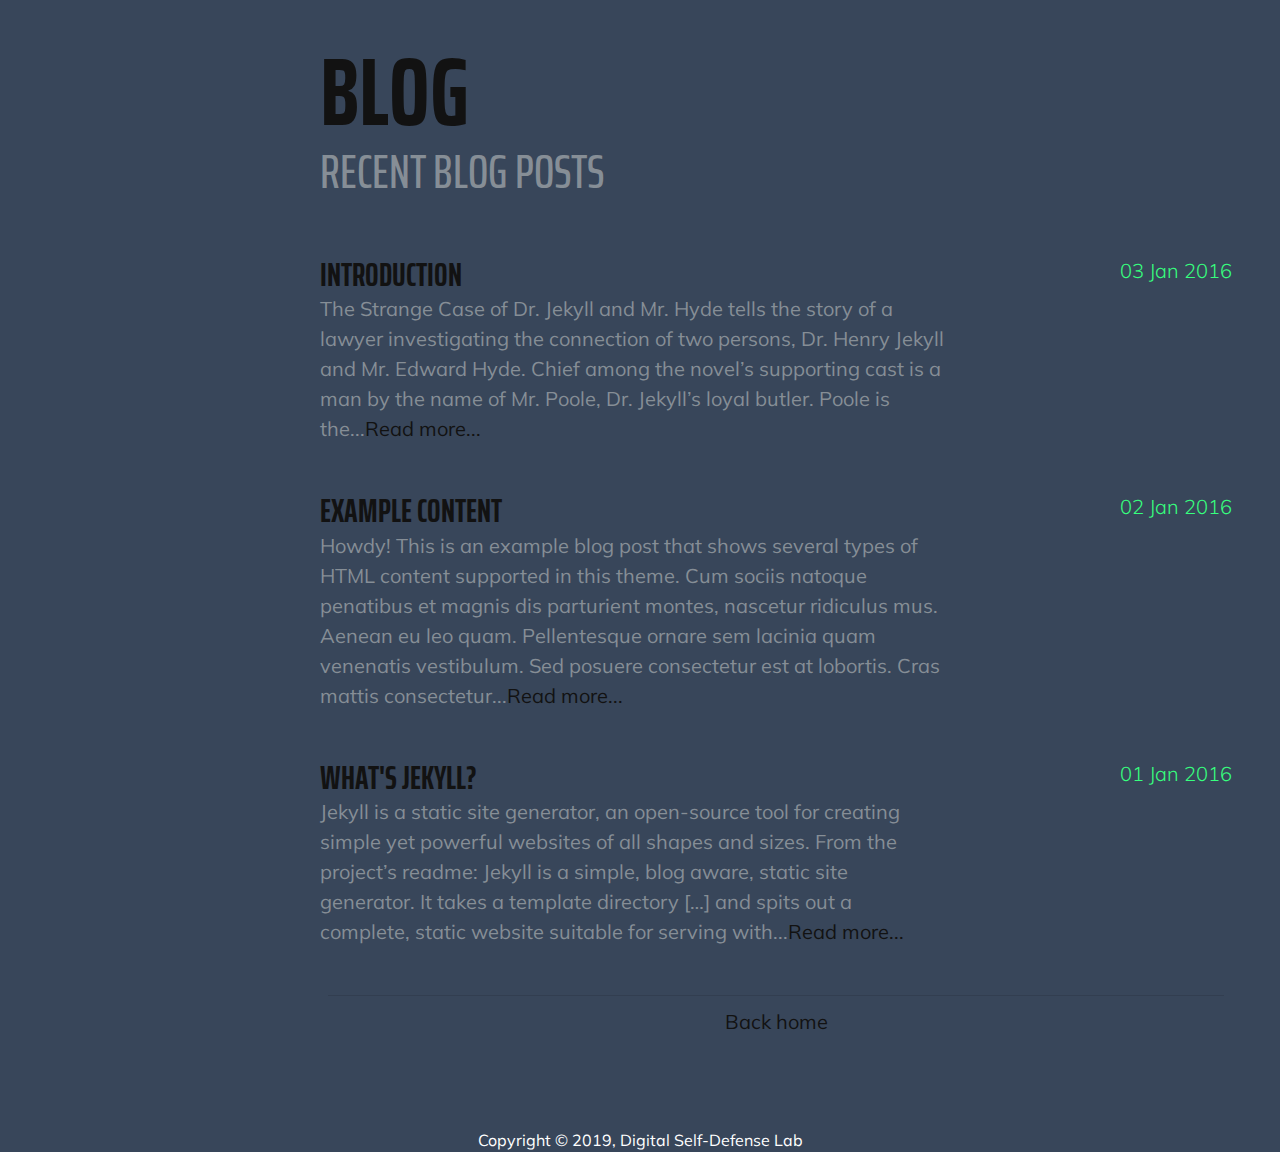
==== blog/index.html @ d59abece "Digital Self-Defense Lab Public Beta" ====
<!DOCTYPE html>
<html lang="en-US">
  <head>
    <meta charset="utf-8">
    <meta name="viewport" content="width=device-width, initial-scale=1, shrink-to-fit=no">
    <meta name="description" content="Hackerspace, Infosec Community, IT Security, Cyber Security, Information Security, Ethical Hacking, Penetration Testing, Web Application Security, Network Security, Cryptography, Security Research, Malware Analysis, Threat Intelligence, OSINT, OPSEC, Reverse Engineering, Exploit Development, DFIR, Forensics, Incident Response, SOC, CSIRT">
    <meta name="author" content="anonymous">
    <title>Digital Self-Defense Lab - Blog</title>
    <link href="/assets/vendor/bootstrap/css/bootstrap.min.css" rel="stylesheet">
    <link href="https://fonts.googleapis.com/css?family=Saira+Extra+Condensed:500,700" rel="stylesheet">
    <link href="https://fonts.googleapis.com/css?family=Muli:400,400i,800,800i" rel="stylesheet">
    <link href="/assets/vendor/fontawesome-free/css/all.min.css" rel="stylesheet">
    <link href="/assets/css/main.min.css" rel="stylesheet">
    <link rel="shortcut icon" href="/assets/img/favicon.ico">
    <link rel="icon" type="image/png" href="/assets/img/favicon-32x32.png" sizes="32x32">
    <link rel="icon" type="image/png" href="/assets/img/favicon-96x96.png" sizes="96x96">
    <link rel="apple-touch-icon" sizes="180x180" href="/assets/img/apple-touch-icon.png">
  </head>
  <body id="page-top">
    <div class="container-fluid p-0">
      <section class="main-section p-3 p-lg-5 d-flex align-items-center" id="Blog">
        <div class="w-100">
          <h1 class="mb-0">Blog</h1>
          <div class="subheading mb-5">Recent Blog Posts</div>
          <div class="main-item d-flex flex-column flex-md-row justify-content-between mb-5">
            <div class="main-content">
              <h3 class="mb-0">Introduction</h3>
              <p class="lead mb-0">The Strange Case of Dr. Jekyll and Mr. Hyde tells the story of a lawyer investigating the connection of two persons, Dr. Henry Jekyll and Mr. Edward Hyde. Chief among the novel’s supporting cast is a man by the name of Mr. Poole, Dr. Jekyll’s loyal butler. Poole is the...<a href="/2016/01/03/introduction.html">Read more...</a></p>
            </div>
            <div class="main-date text-md-right">
              <span class="text-primary lead"><time datetime="2016-01-03T00:00:00+01:00">03 Jan 2016</time></span>
            </div>
          </div>
          <div class="main-item d-flex flex-column flex-md-row justify-content-between mb-5">
            <div class="main-content">
              <h3 class="mb-0">Example content</h3>
              <p class="lead mb-0">Howdy! This is an example blog post that shows several types of HTML content supported in this theme. Cum sociis natoque penatibus et magnis dis parturient montes, nascetur ridiculus mus. Aenean eu leo quam. Pellentesque ornare sem lacinia quam venenatis vestibulum. Sed posuere consectetur est at lobortis. Cras mattis consectetur...<a href="/2016/01/02/example-content.html">Read more...</a></p>
            </div>
            <div class="main-date text-md-right">
              <span class="text-primary lead"><time datetime="2016-01-02T00:00:00+01:00">02 Jan 2016</time></span>
            </div>
          </div>
          <div class="main-item d-flex flex-column flex-md-row justify-content-between mb-5">
            <div class="main-content">
              <h3 class="mb-0">What's Jekyll?</h3>
              <p class="lead mb-0">Jekyll is a static site generator, an open-source tool for creating simple yet powerful websites of all shapes and sizes. From the project’s readme: Jekyll is a simple, blog aware, static site generator. It takes a template directory […] and spits out a complete, static website suitable for serving with...<a href="/2016/01/01/whats-jekyll.html">Read more...</a></p>
            </div>
            <div class="main-date text-md-right">
              <span class="text-primary lead"><time datetime="2016-01-01T00:00:00+01:00">01 Jan 2016</time></span>
            </div>
          </div>
          <hr class="m-2">
          <footer>
            <div class="pagination-wrapper">
              <div class="pagination">
                <a class="pagination-step" href="/">Back home</a>
              </div>
            </footer>
          </div>
        </section>
      </div>
      <div class="container-fluid p-0">
        <footer class="global-footer">
          <p class="m-0 text-center text-white">Copyright &copy; 2019, Digital Self-Defense Lab</p>
        </footer>
      </div>
      <script src="/assets/vendor/jquery/jquery.min.js"></script>
      <script src="/assets/vendor/bootstrap/js/bootstrap.bundle.min.js"></script>
      <script src="/assets/vendor/jquery-easing/jquery.easing.min.js"></script>
      <script src="/assets/js/main.min.js"></script>
    </body>
  </html>
---- assets/css/main.min.css ----
body{font-family:'Muli', -apple-system, BlinkMacSystemFont, 'Segoe UI', Roboto, 'Helvetica Neue', Arial, sans-serif, 'Apple Color Emoji', 'Segoe UI Emoji', 'Segoe UI Symbol', 'Noto Color Emoji';padding-top:54px;color:#868e96;background-color:#38465a}@media (min-width: 992px){body{padding-top:0;padding-left:17rem}}@media (min-width: 992px){.global-footer{padding-right:17rem}}h1,h2,h3,h4,h5,h6{font-family:'Saira Extra Condensed', -apple-system, BlinkMacSystemFont, 'Segoe UI', Roboto, 'Helvetica Neue', Arial, sans-serif, 'Apple Color Emoji', 'Segoe UI Emoji', 'Segoe UI Symbol', 'Noto Color Emoji';font-weight:700;text-transform:uppercase;color:#121212}h1{font-size:6rem;line-height:5.5rem}h2{font-size:3.5rem}h3{font-size:2rem}p.lead{font-size:1.25rem;font-weight:400}.subheading{text-transform:uppercase;font-weight:500;font-family:'Saira Extra Condensed', -apple-system, BlinkMacSystemFont, 'Segoe UI', Roboto, 'Helvetica Neue', Arial, sans-serif, 'Apple Color Emoji', 'Segoe UI Emoji', 'Segoe UI Symbol', 'Noto Color Emoji';font-size:3.0rem}.social-icons a{display:inline-block;height:3.5rem;width:3.5rem;background-color:#495057;color:#fff !important;border-radius:100%;text-align:center;font-size:1.5rem;line-height:3.5rem;margin-right:1rem}.social-icons a:last-child{margin-right:0}.social-icons a:hover{background-color:#495057}#sideNav .navbar-nav .nav-item .nav-link{font-weight:800;font-size:1.2rem;letter-spacing:0.05rem;text-transform:uppercase}#sideNav .navbar-toggler:focus{outline-color:#6c7681}@media (min-width: 992px){#sideNav{text-align:center;position:fixed;top:0;left:0;display:flex;flex-direction:column;width:17rem;height:100vh}#sideNav .navbar-brand{display:flex;margin:auto auto 0;padding:0.5rem}#sideNav .navbar-brand .img-profile{max-width:10rem;max-height:10rem;border:0.5rem solid rgba(255,255,255,0.2)}#sideNav .navbar-collapse{display:flex;align-items:flex-start;flex-grow:0;width:100%;margin-bottom:auto}#sideNav .navbar-collapse .navbar-nav{flex-direction:column;width:100%}#sideNav .navbar-collapse .navbar-nav .nav-item{display:block}#sideNav .navbar-collapse .navbar-nav .nav-item .nav-link{display:block}}section.main-section{padding-top:5rem !important;padding-bottom:5rem !important;max-width:75rem}section.main-section .main-item .main-date{min-width:none}section.main-section .main-item .main-email{margin-top:0;color:#121212;font-size:1.65rem;font-weight:bold}@media (min-width: 768px){section.main-section{min-height:100vh}section.main-section .main-item .main-date{min-width:18rem}}@media (min-width: 992px){section.main-section{padding-top:3rem !important;padding-bottom:3rem !important}}.bg-primary{background-color:#495057 !important}.text-primary{color:#37ff7e !important}a{color:#121212}a:hover,a:focus,a:active{color:#262a2d}pre{color:#37ff7e}.pagination-wrapper{text-align:center;font-size:1.25rem}.pagination{display:inline-block;margin:0 0 2rem}.pagination a,.pagination span{border-radius:3px;float:left;height:36px;line-height:36px;width:30px}a.pagination-step,span.pagination-step{padding:0 10px;width:auto}.pagination-first,.pagination-last,.pagination-more{display:none}.pagination .active{background:#ddd;color:#fff}@media (min-width: 38em){.pagination-first,.pagination-last,.pagination-more{display:block}a.pagination-step,span.pagination-step{padding:0 15px;width:auto}}
/*# sourceMappingURL=main.min.css.map */
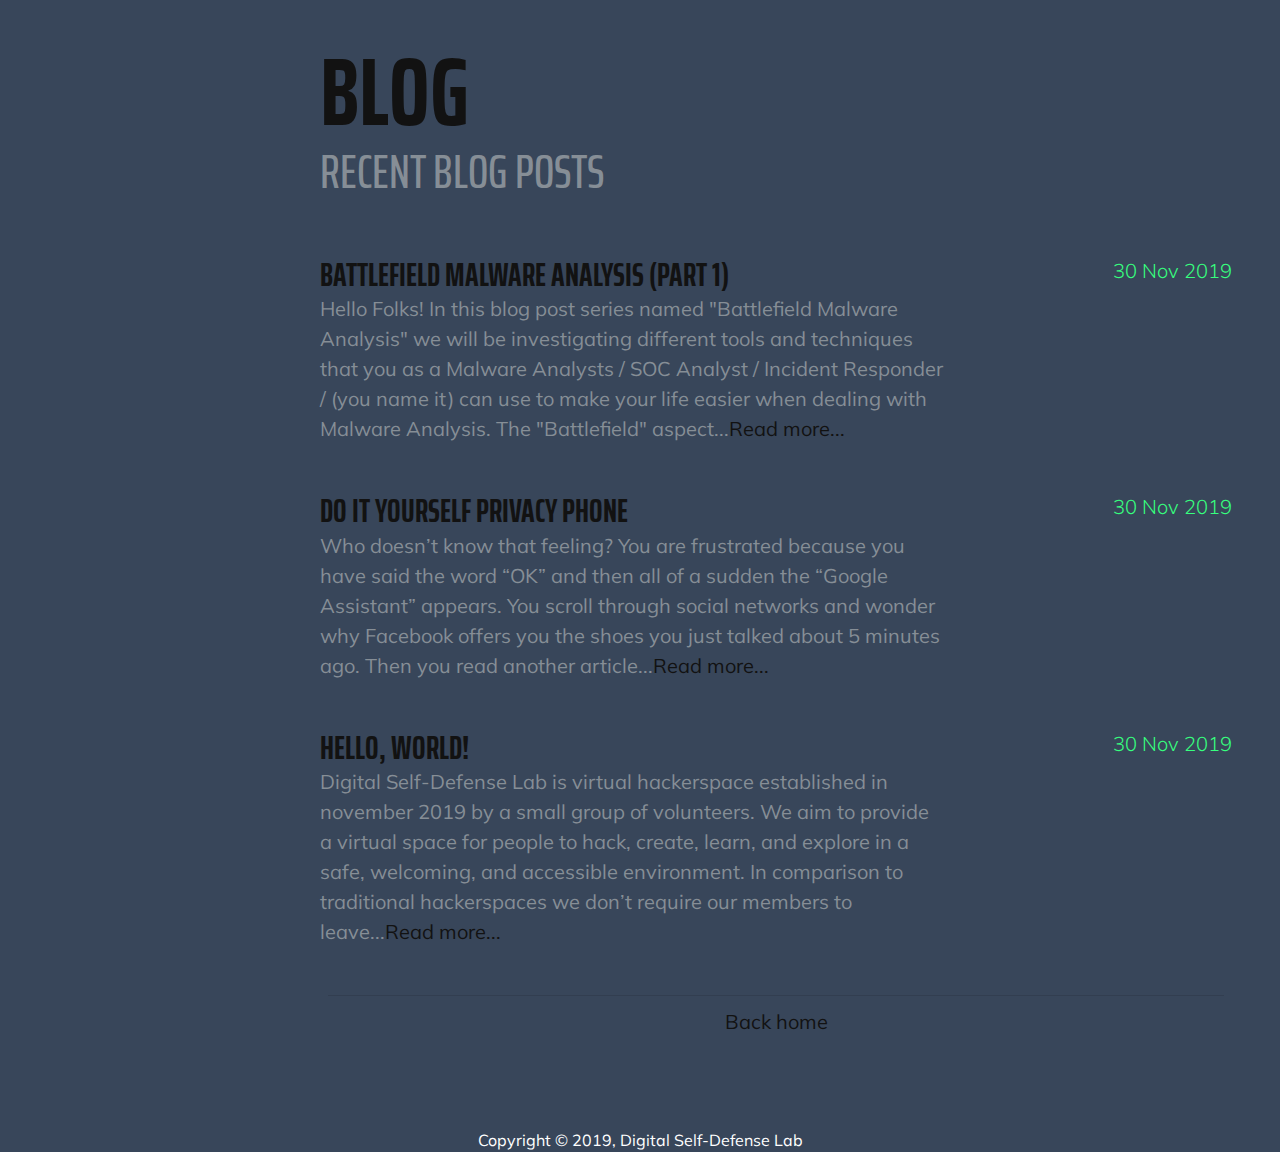
==== commit 6b384f42: "release" ====
--- a/blog/index.html
+++ b/blog/index.html
@@ -24,29 +24,29 @@
           <div class="subheading mb-5">Recent Blog Posts</div>
           <div class="main-item d-flex flex-column flex-md-row justify-content-between mb-5">
             <div class="main-content">
-              <h3 class="mb-0">Introduction</h3>
-              <p class="lead mb-0">The Strange Case of Dr. Jekyll and Mr. Hyde tells the story of a lawyer investigating the connection of two persons, Dr. Henry Jekyll and Mr. Edward Hyde. Chief among the novel’s supporting cast is a man by the name of Mr. Poole, Dr. Jekyll’s loyal butler. Poole is the...<a href="/2016/01/03/introduction.html">Read more...</a></p>
+              <h3 class="mb-0">Battlefield Malware Analysis (Part 1)</h3>
+              <p class="lead mb-0">Hello Folks! In this blog post series named "Battlefield Malware Analysis" we will be investigating different tools and techniques that you as a Malware Analysts / SOC Analyst / Incident Responder / (you name it) can use to make your life easier when dealing with Malware Analysis. The "Battlefield" aspect...<a href="/2019/11/30/Battlefield-Malware-Analysis.html">Read more...</a></p>
             </div>
             <div class="main-date text-md-right">
-              <span class="text-primary lead"><time datetime="2016-01-03T00:00:00+01:00">03 Jan 2016</time></span>
+              <span class="text-primary lead"><time datetime="2019-11-30T11:00:02+01:00">30 Nov 2019</time></span>
             </div>
           </div>
           <div class="main-item d-flex flex-column flex-md-row justify-content-between mb-5">
             <div class="main-content">
-              <h3 class="mb-0">Example content</h3>
-              <p class="lead mb-0">Howdy! This is an example blog post that shows several types of HTML content supported in this theme. Cum sociis natoque penatibus et magnis dis parturient montes, nascetur ridiculus mus. Aenean eu leo quam. Pellentesque ornare sem lacinia quam venenatis vestibulum. Sed posuere consectetur est at lobortis. Cras mattis consectetur...<a href="/2016/01/02/example-content.html">Read more...</a></p>
+              <h3 class="mb-0">Do it yourself Privacy Phone</h3>
+              <p class="lead mb-0">Who doesn’t know that feeling? You are frustrated because you have said the word “OK” and then all of a sudden the “Google Assistant” appears. You scroll through social networks and wonder why Facebook offers you the shoes you just talked about 5 minutes ago. Then you read another article...<a href="/2019/11/30/Do-It-Yourself-Privacy-Phone.html">Read more...</a></p>
             </div>
             <div class="main-date text-md-right">
-              <span class="text-primary lead"><time datetime="2016-01-02T00:00:00+01:00">02 Jan 2016</time></span>
+              <span class="text-primary lead"><time datetime="2019-11-30T11:00:01+01:00">30 Nov 2019</time></span>
             </div>
           </div>
           <div class="main-item d-flex flex-column flex-md-row justify-content-between mb-5">
             <div class="main-content">
-              <h3 class="mb-0">What's Jekyll?</h3>
-              <p class="lead mb-0">Jekyll is a static site generator, an open-source tool for creating simple yet powerful websites of all shapes and sizes. From the project’s readme: Jekyll is a simple, blog aware, static site generator. It takes a template directory […] and spits out a complete, static website suitable for serving with...<a href="/2016/01/01/whats-jekyll.html">Read more...</a></p>
+              <h3 class="mb-0">Hello, World!</h3>
+              <p class="lead mb-0">Digital Self-Defense Lab is virtual hackerspace established in november 2019 by a small group of volunteers. We aim to provide a virtual space for people to hack, create, learn, and explore in a safe, welcoming, and accessible environment. In comparison to traditional hackerspaces we don’t require our members to leave...<a href="/2019/11/30/Hello-World.html">Read more...</a></p>
             </div>
             <div class="main-date text-md-right">
-              <span class="text-primary lead"><time datetime="2016-01-01T00:00:00+01:00">01 Jan 2016</time></span>
+              <span class="text-primary lead"><time datetime="2019-11-30T11:00:00+01:00">30 Nov 2019</time></span>
             </div>
           </div>
           <hr class="m-2">
--- a/assets/css/main.min.css
+++ b/assets/css/main.min.css
@@ -1,2 +1,2 @@
-body{font-family:'Muli', -apple-system, BlinkMacSystemFont, 'Segoe UI', Roboto, 'Helvetica Neue', Arial, sans-serif, 'Apple Color Emoji', 'Segoe UI Emoji', 'Segoe UI Symbol', 'Noto Color Emoji';padding-top:54px;color:#868e96;background-color:#38465a}@media (min-width: 992px){body{padding-top:0;padding-left:17rem}}@media (min-width: 992px){.global-footer{padding-right:17rem}}h1,h2,h3,h4,h5,h6{font-family:'Saira Extra Condensed', -apple-system, BlinkMacSystemFont, 'Segoe UI', Roboto, 'Helvetica Neue', Arial, sans-serif, 'Apple Color Emoji', 'Segoe UI Emoji', 'Segoe UI Symbol', 'Noto Color Emoji';font-weight:700;text-transform:uppercase;color:#121212}h1{font-size:6rem;line-height:5.5rem}h2{font-size:3.5rem}h3{font-size:2rem}p.lead{font-size:1.25rem;font-weight:400}.subheading{text-transform:uppercase;font-weight:500;font-family:'Saira Extra Condensed', -apple-system, BlinkMacSystemFont, 'Segoe UI', Roboto, 'Helvetica Neue', Arial, sans-serif, 'Apple Color Emoji', 'Segoe UI Emoji', 'Segoe UI Symbol', 'Noto Color Emoji';font-size:3.0rem}.social-icons a{display:inline-block;height:3.5rem;width:3.5rem;background-color:#495057;color:#fff !important;border-radius:100%;text-align:center;font-size:1.5rem;line-height:3.5rem;margin-right:1rem}.social-icons a:last-child{margin-right:0}.social-icons a:hover{background-color:#495057}#sideNav .navbar-nav .nav-item .nav-link{font-weight:800;font-size:1.2rem;letter-spacing:0.05rem;text-transform:uppercase}#sideNav .navbar-toggler:focus{outline-color:#6c7681}@media (min-width: 992px){#sideNav{text-align:center;position:fixed;top:0;left:0;display:flex;flex-direction:column;width:17rem;height:100vh}#sideNav .navbar-brand{display:flex;margin:auto auto 0;padding:0.5rem}#sideNav .navbar-brand .img-profile{max-width:10rem;max-height:10rem;border:0.5rem solid rgba(255,255,255,0.2)}#sideNav .navbar-collapse{display:flex;align-items:flex-start;flex-grow:0;width:100%;margin-bottom:auto}#sideNav .navbar-collapse .navbar-nav{flex-direction:column;width:100%}#sideNav .navbar-collapse .navbar-nav .nav-item{display:block}#sideNav .navbar-collapse .navbar-nav .nav-item .nav-link{display:block}}section.main-section{padding-top:5rem !important;padding-bottom:5rem !important;max-width:75rem}section.main-section .main-item .main-date{min-width:none}section.main-section .main-item .main-email{margin-top:0;color:#121212;font-size:1.65rem;font-weight:bold}@media (min-width: 768px){section.main-section{min-height:100vh}section.main-section .main-item .main-date{min-width:18rem}}@media (min-width: 992px){section.main-section{padding-top:3rem !important;padding-bottom:3rem !important}}.bg-primary{background-color:#495057 !important}.text-primary{color:#37ff7e !important}a{color:#121212}a:hover,a:focus,a:active{color:#262a2d}pre{color:#37ff7e}.pagination-wrapper{text-align:center;font-size:1.25rem}.pagination{display:inline-block;margin:0 0 2rem}.pagination a,.pagination span{border-radius:3px;float:left;height:36px;line-height:36px;width:30px}a.pagination-step,span.pagination-step{padding:0 10px;width:auto}.pagination-first,.pagination-last,.pagination-more{display:none}.pagination .active{background:#ddd;color:#fff}@media (min-width: 38em){.pagination-first,.pagination-last,.pagination-more{display:block}a.pagination-step,span.pagination-step{padding:0 15px;width:auto}}
+body{font-family:'Muli', -apple-system, BlinkMacSystemFont, 'Segoe UI', Roboto, 'Helvetica Neue', Arial, sans-serif, 'Apple Color Emoji', 'Segoe UI Emoji', 'Segoe UI Symbol', 'Noto Color Emoji';padding-top:54px;color:#868e96;background-color:#38465a}@media (min-width: 992px){body{padding-top:0;padding-left:17rem}}@media (min-width: 992px){.global-footer{padding-right:17rem}}h1,h2,h3,h4,h5,h6{font-family:'Saira Extra Condensed', -apple-system, BlinkMacSystemFont, 'Segoe UI', Roboto, 'Helvetica Neue', Arial, sans-serif, 'Apple Color Emoji', 'Segoe UI Emoji', 'Segoe UI Symbol', 'Noto Color Emoji';font-weight:700;text-transform:uppercase;color:#121212}h1{font-size:6rem;line-height:5.5rem}h2{font-size:3.5rem}h3{font-size:2rem}p.lead{font-size:1.25rem;font-weight:400}.subheading{text-transform:uppercase;font-weight:500;font-family:'Saira Extra Condensed', -apple-system, BlinkMacSystemFont, 'Segoe UI', Roboto, 'Helvetica Neue', Arial, sans-serif, 'Apple Color Emoji', 'Segoe UI Emoji', 'Segoe UI Symbol', 'Noto Color Emoji';font-size:3.0rem}.social-icons a{display:inline-block;height:3.5rem;width:3.5rem;background-color:#495057;color:#fff !important;border-radius:100%;text-align:center;font-size:1.5rem;line-height:3.5rem;margin-right:1rem}.social-icons a:last-child{margin-right:0}.social-icons a:hover{background-color:#495057}#sideNav .navbar-nav .nav-item .nav-link{font-weight:800;font-size:1.2rem;letter-spacing:0.05rem;text-transform:uppercase}#sideNav .navbar-toggler:focus{outline-color:#6c7681}@media (min-width: 992px){#sideNav{text-align:center;position:fixed;top:0;left:0;display:flex;flex-direction:column;width:17rem;height:100vh}#sideNav .navbar-brand{display:flex;margin:auto auto 0;padding:0.5rem}#sideNav .navbar-brand .img-profile{max-width:10rem;max-height:10rem;border:0.5rem solid rgba(255,255,255,0.2)}#sideNav .navbar-collapse{display:flex;align-items:flex-start;flex-grow:0;width:100%;margin-bottom:auto}#sideNav .navbar-collapse .navbar-nav{flex-direction:column;width:100%}#sideNav .navbar-collapse .navbar-nav .nav-item{display:block}#sideNav .navbar-collapse .navbar-nav .nav-item .nav-link{display:block}}section.main-section{padding-top:5rem !important;padding-bottom:5rem !important;max-width:75rem}section.main-section .main-item .main-date{min-width:none}section.main-section .main-item .main-email{margin-top:0;color:#121212;font-size:1.65rem;font-weight:bold}@media (min-width: 768px){section.main-section{min-height:100vh}section.main-section .main-item .main-date{min-width:18rem}}@media (min-width: 992px){section.main-section{padding-top:3rem !important;padding-bottom:3rem !important}}.bg-primary{background-color:#495057 !important}.text-primary{color:#37ff7e !important}a{color:#121212}a:hover,a:focus,a:active{color:#262a2d}pre{color:#37ff7e}code.highlighter-rouge{color:#37ff7e}.pagination-wrapper{text-align:center;font-size:1.25rem}.pagination{display:inline-block;margin:0 0 2rem}.pagination a,.pagination span{border-radius:3px;float:left;height:36px;line-height:36px;width:30px}a.pagination-step,span.pagination-step{padding:0 10px;width:auto}.pagination-first,.pagination-last,.pagination-more{display:none}.pagination .active{background:#ddd;color:#fff}@media (min-width: 38em){.pagination-first,.pagination-last,.pagination-more{display:block}a.pagination-step,span.pagination-step{padding:0 15px;width:auto}}
 /*# sourceMappingURL=main.min.css.map */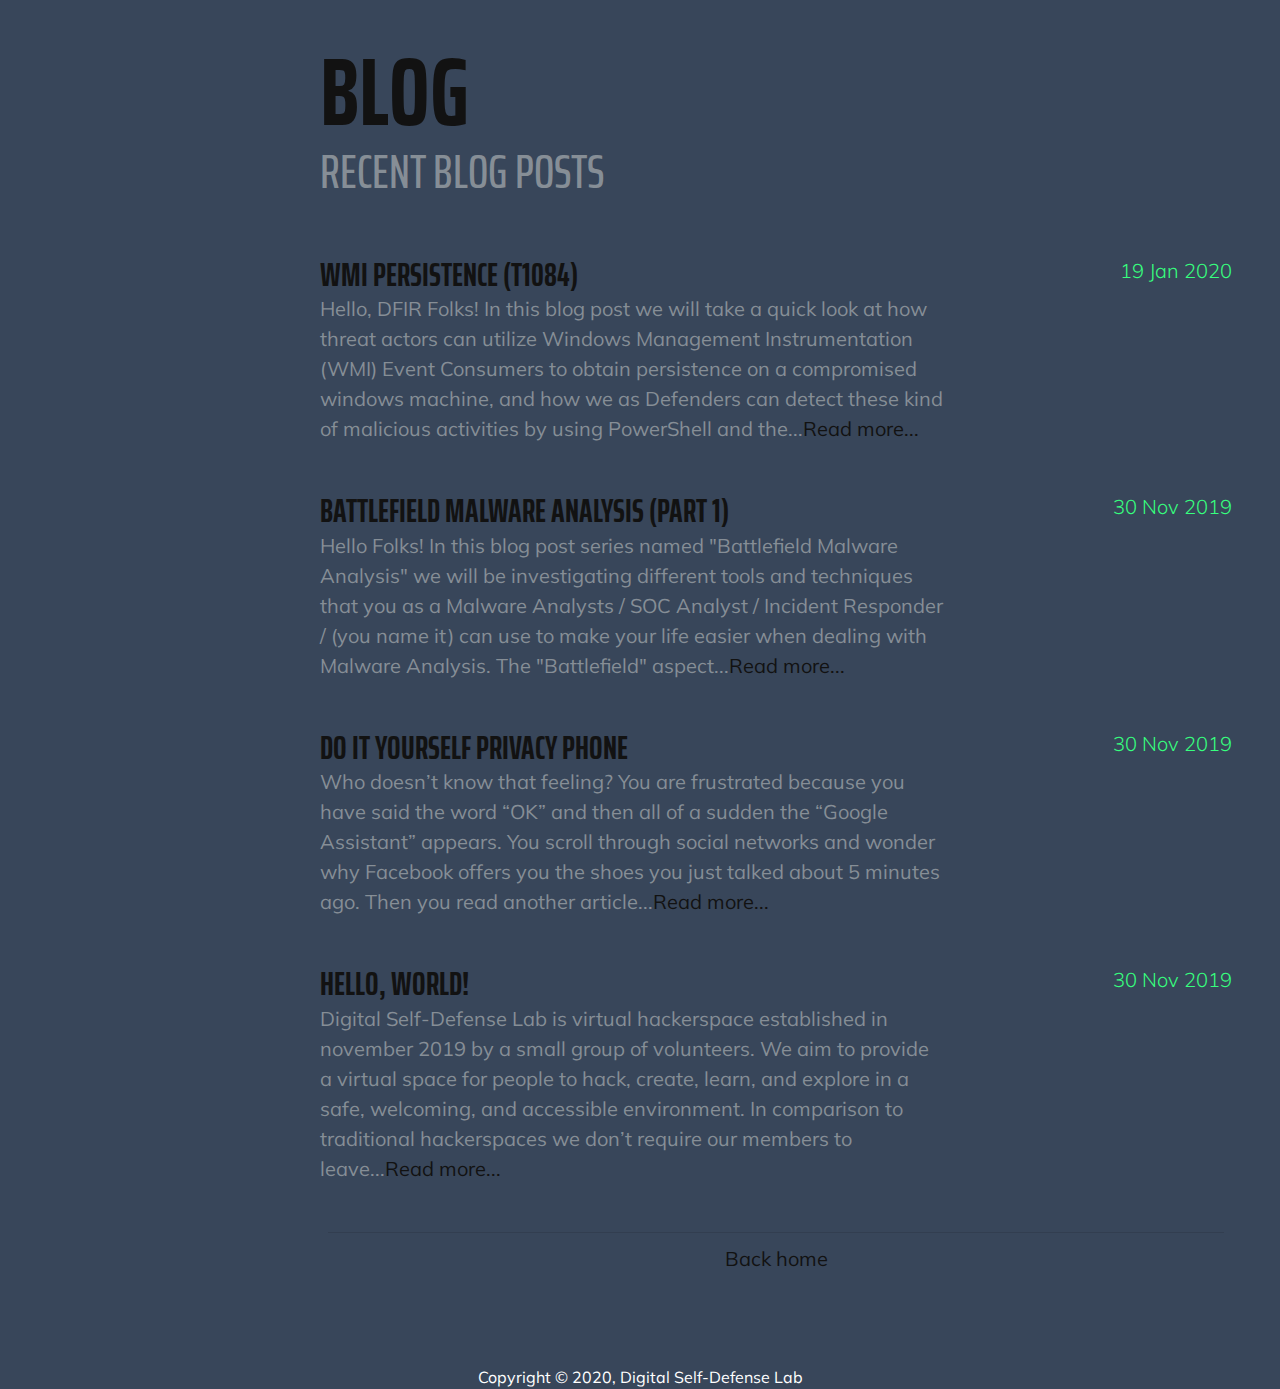
==== commit acdafebe: "New Post." ====
--- a/blog/index.html
+++ b/blog/index.html
@@ -22,6 +22,15 @@
         <div class="w-100">
           <h1 class="mb-0">Blog</h1>
           <div class="subheading mb-5">Recent Blog Posts</div>
+          <div class="main-item d-flex flex-column flex-md-row justify-content-between mb-5">
+            <div class="main-content">
+              <h3 class="mb-0">WMI Persistence (T1084)</h3>
+              <p class="lead mb-0">Hello, DFIR Folks! In this blog post we will take a quick look at how threat actors can utilize Windows Management Instrumentation (WMI) Event Consumers to obtain persistence on a compromised windows machine, and how we as Defenders can detect these kind of malicious activities by using PowerShell and the...<a href="/2020/01/19/WMI-Persistence.html">Read more...</a></p>
+            </div>
+            <div class="main-date text-md-right">
+              <span class="text-primary lead"><time datetime="2020-01-19T11:00:00+01:00">19 Jan 2020</time></span>
+            </div>
+          </div>
           <div class="main-item d-flex flex-column flex-md-row justify-content-between mb-5">
             <div class="main-content">
               <h3 class="mb-0">Battlefield Malware Analysis (Part 1)</h3>
@@ -61,7 +70,7 @@
       </div>
       <div class="container-fluid p-0">
         <footer class="global-footer">
-          <p class="m-0 text-center text-white">Copyright &copy; 2019, Digital Self-Defense Lab</p>
+          <p class="m-0 text-center text-white">Copyright &copy; 2020, Digital Self-Defense Lab</p>
         </footer>
       </div>
       <script src="/assets/vendor/jquery/jquery.min.js"></script>
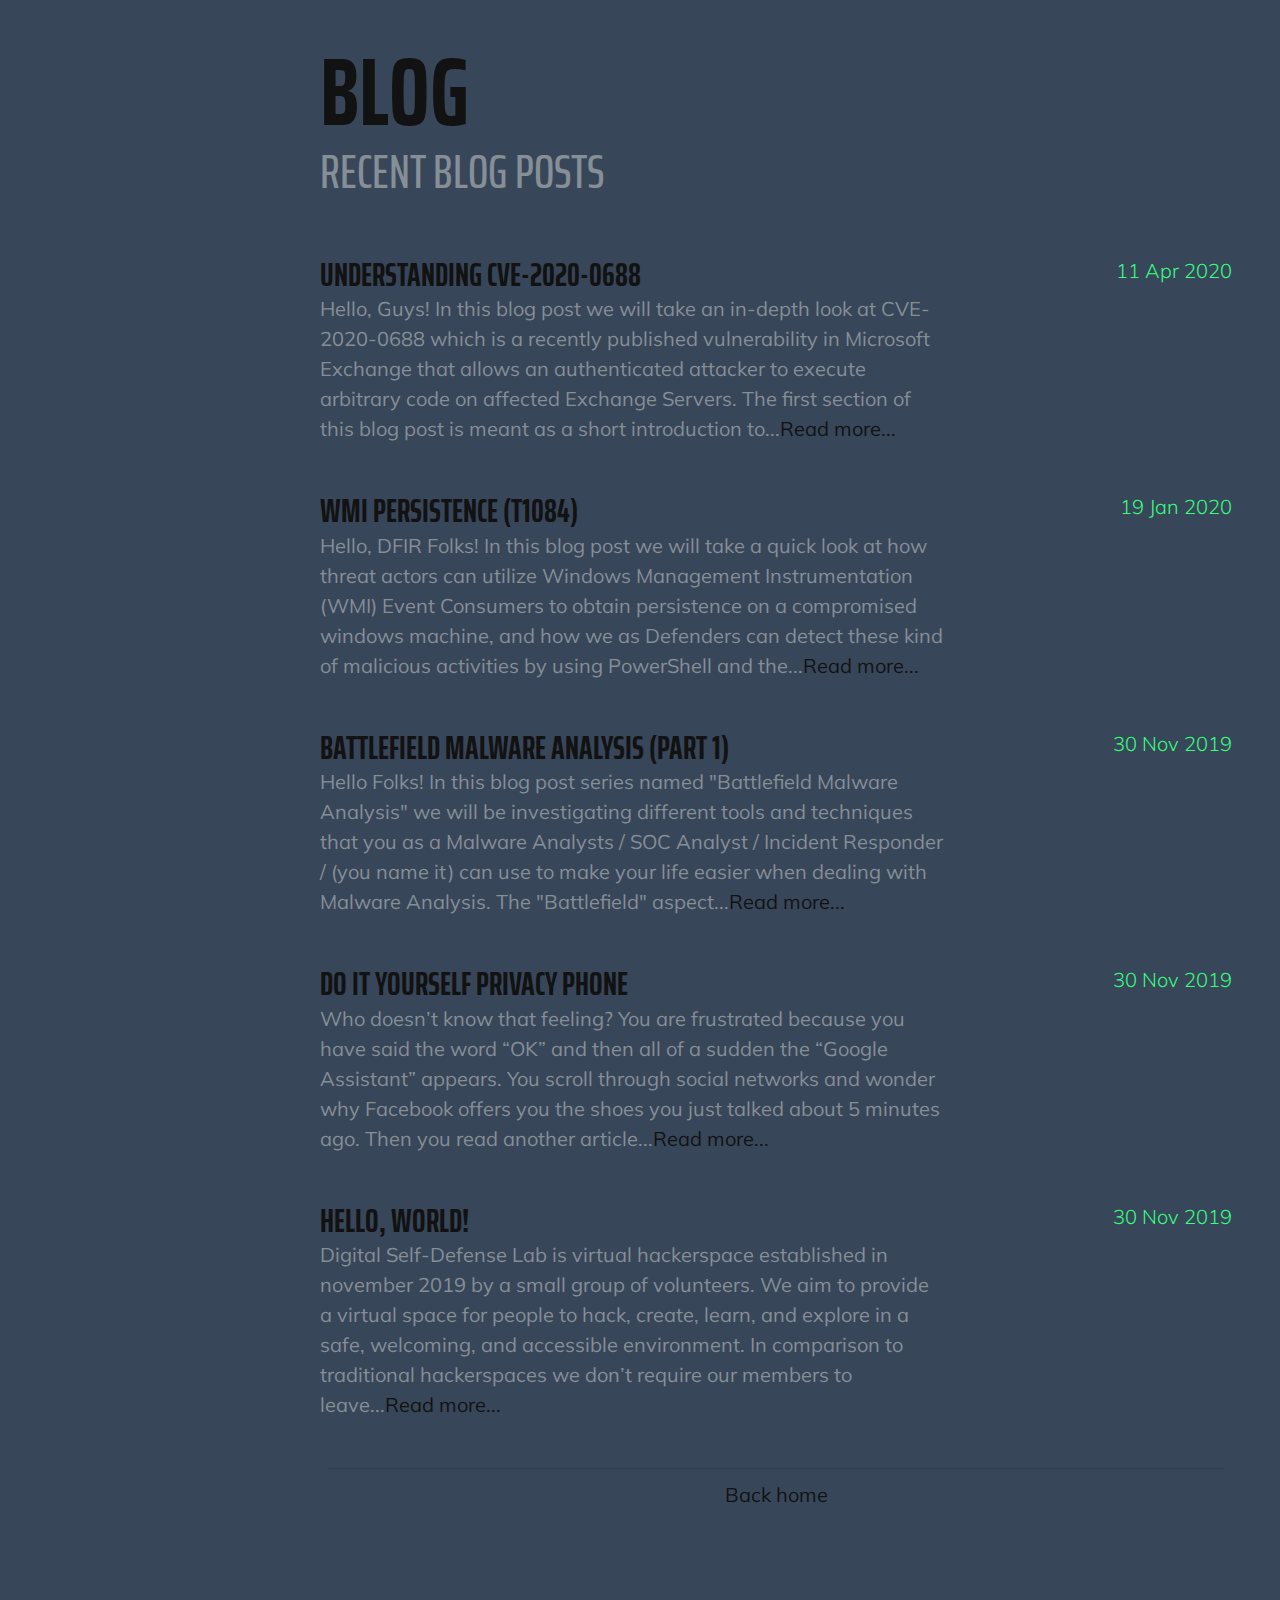
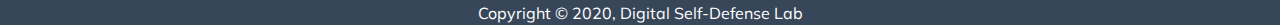
==== commit 74b243bc: "New post" ====
--- a/blog/index.html
+++ b/blog/index.html
@@ -22,6 +22,15 @@
         <div class="w-100">
           <h1 class="mb-0">Blog</h1>
           <div class="subheading mb-5">Recent Blog Posts</div>
+          <div class="main-item d-flex flex-column flex-md-row justify-content-between mb-5">
+            <div class="main-content">
+              <h3 class="mb-0">Understanding CVE-2020-0688</h3>
+              <p class="lead mb-0">Hello, Guys! In this blog post we will take an in-depth look at CVE-2020-0688 which is a recently published vulnerability in Microsoft Exchange that allows an authenticated attacker to execute arbitrary code on affected Exchange Servers. The first section of this blog post is meant as a short introduction to...<a href="/2020/04/11/Understanding-CVE-2020-0688.html">Read more...</a></p>
+            </div>
+            <div class="main-date text-md-right">
+              <span class="text-primary lead"><time datetime="2020-04-11T12:00:00+02:00">11 Apr 2020</time></span>
+            </div>
+          </div>
           <div class="main-item d-flex flex-column flex-md-row justify-content-between mb-5">
             <div class="main-content">
               <h3 class="mb-0">WMI Persistence (T1084)</h3>
